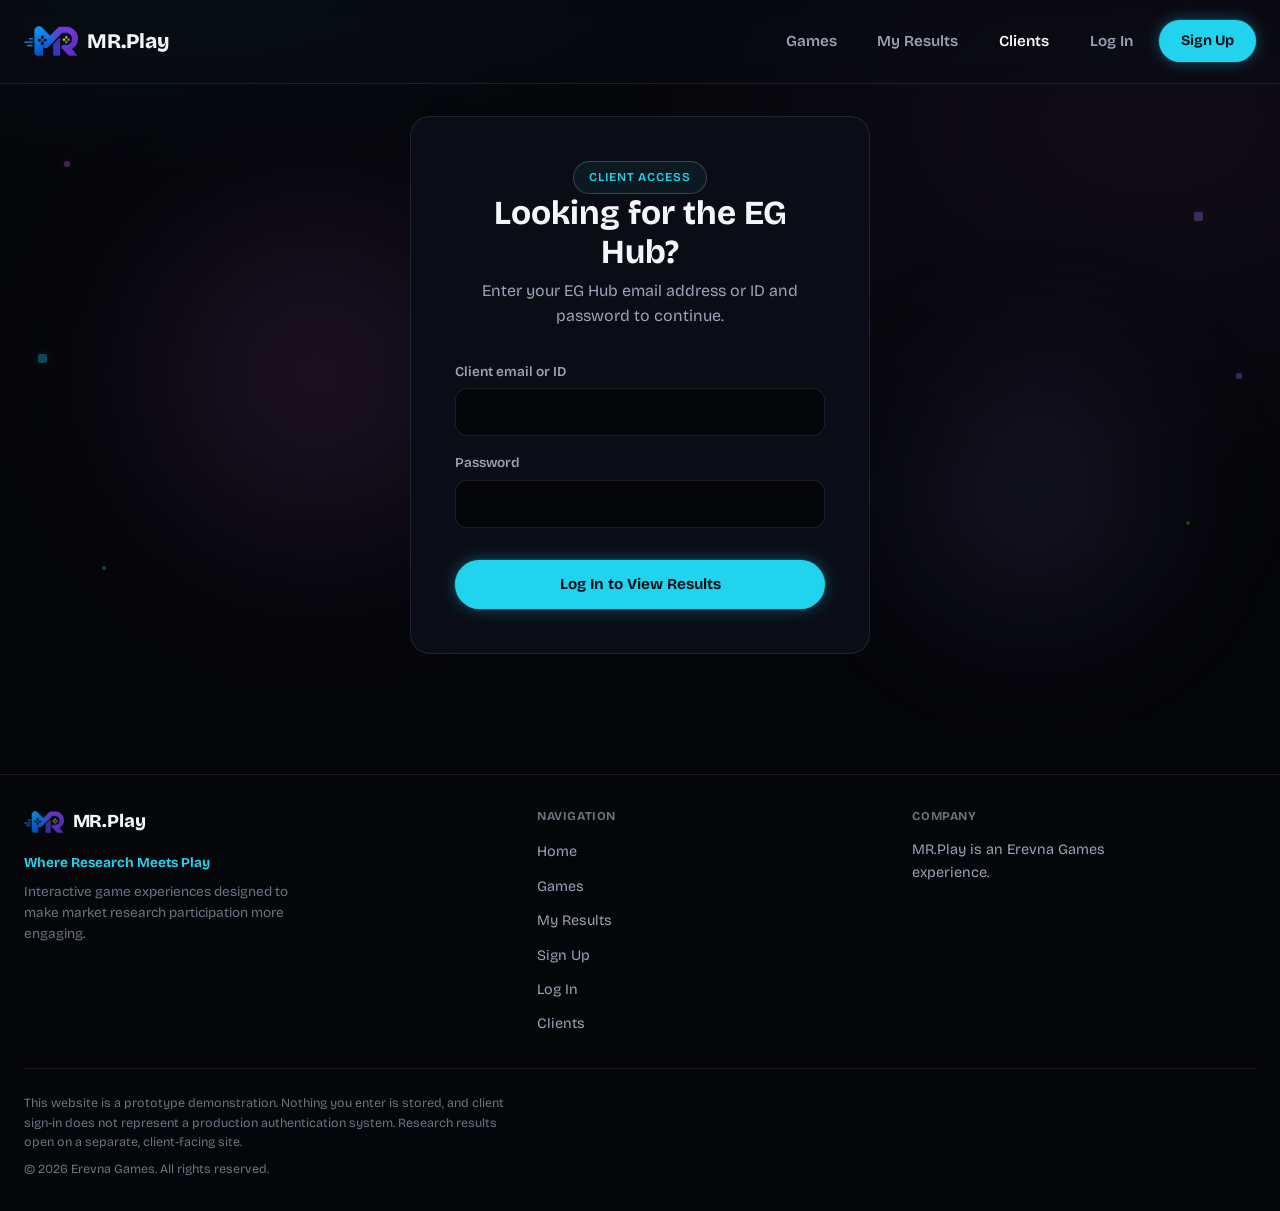
==== client-login.html @ 0d010292 "Add Games portfolio, My Results dashboard, client access, and full homepage rebuild - Populate the G" ====
<!DOCTYPE html>
<html lang="en">
<head>
<meta charset="UTF-8" />
<meta name="viewport" content="width=device-width, initial-scale=1.0" />
<title>Client Access — MR.Play</title>
<meta name="description" content="Client sign-in for MR.Play research results, hosted separately on SureTel/EGHub." />

<link rel="preconnect" href="https://fonts.googleapis.com" />
<link rel="preconnect" href="https://fonts.gstatic.com" crossorigin />
<link href="https://fonts.googleapis.com/css2?family=Bricolage+Grotesque:wght@400;600;700&display=swap" rel="stylesheet" />

<link rel="icon" href="assets/favicon.png" type="image/png" />

<link rel="stylesheet" href="css/style.css" />
</head>
<body>

<noscript>
  <p class="noscript-banner">This MR.Play demo needs JavaScript enabled to work — please enable it and reload.</p>
</noscript>

<header class="site-header">
  <div class="container">
    <nav class="site-nav" aria-label="Primary">
      <a href="index.html" class="brand" aria-label="MR.Play home">
        <img src="assets/icon.png" alt="" />
        <span class="brand-text">MR.Play</span>
      </a>
      <div class="nav-actions">
        <a href="games.html" class="nav-link">Games</a>
        <a href="results.html" class="nav-link">My Results</a>
        <a href="client-login.html" class="nav-link is-active" aria-current="page">Clients</a>
        <span class="nav-auth-links">
          <a href="login.html" class="nav-link">Log In</a>
          <a href="signup.html" class="btn btn-primary">Sign Up</a>
        </span>
        <button type="button" class="nav-user-pill" id="nav-user-pill" hidden title="Click to log out (demo)">
          <span class="nav-user-avatar" id="nav-user-avatar"></span>
          <span class="nav-user-name" id="nav-user-name"></span>
        </button>
      </div>
    </nav>
  </div>
</header>

<main class="auth-main">
  <div class="bg-decor" aria-hidden="true">
    <div class="bg-smoke bg-smoke--lg bg-smoke--magenta bg-smoke--drift-b bg-smoke--auth-1"></div>
    <div class="bg-smoke bg-smoke--md bg-smoke--violet bg-smoke--drift-a bg-smoke--auth-2"></div>
    <span class="bg-pixel bg-pixel--s bg-pixel--magenta bg-pixel--auth-1"></span>
    <span class="bg-pixel bg-pixel--xs bg-pixel--cyan bg-pixel--auth-2"></span>
    <span class="bg-pixel bg-pixel--m bg-pixel--violet bg-pixel--auth-3"></span>
    <span class="bg-pixel bg-pixel--xs bg-pixel--green bg-pixel--auth-4"></span>
    <span class="bg-pixel bg-pixel--m bg-pixel--cyan bg-pixel--auth-5"></span>
    <span class="bg-pixel bg-pixel--s bg-pixel--violet bg-pixel--auth-6"></span>
  </div>
  <div class="container">
    <div class="auth-card auth-card-narrow">

      <div class="auth-card-header">
        <span class="eyebrow">Client Access</span>
        <h1>Looking for the EG Hub?</h1>
        <p>Enter your EG Hub email address or ID and password to continue.</p>
      </div>

      <form id="client-login-form" novalidate>
        <div class="form-field">
          <label for="client-login-identifier">Client email or ID</label>
          <input type="text" id="client-login-identifier" name="clientId" data-label="Client email or ID" autocomplete="username" required />
        </div>
        <div class="form-field">
          <label for="client-login-password">Password</label>
          <input type="password" id="client-login-password" name="password" data-label="Password" autocomplete="current-password" required />
        </div>

        <div class="form-submit">
          <button type="submit" class="btn btn-primary btn-block">Log In to View Results</button>
        </div>
      </form>

      <div class="success-state">
        <div class="success-check">
          <svg viewBox="0 0 24 24" fill="none" xmlns="http://www.w3.org/2000/svg" aria-hidden="true">
            <path d="M5 13l4 4L19 7" stroke="currentColor" stroke-width="2.5" stroke-linecap="round" stroke-linejoin="round" />
          </svg>
        </div>
        <p class="success-message"></p>
        <p class="auth-switch">Didn't open? <a href="#" data-fallback-link target="_blank" rel="noopener">Continue to results</a></p>
      </div>

    </div>
  </div>
</main>

<footer class="site-footer">
  <div class="container">
    <div class="footer-columns">
      <div class="footer-brand">
        <a href="index.html" class="brand" aria-label="MR.Play home">
          <img src="assets/icon.png" alt="" />
          <span class="brand-text">MR.Play</span>
        </a>
        <p class="footer-tagline">Where Research Meets Play</p>
        <p class="footer-desc">Interactive game experiences designed to make market research participation more engaging.</p>
      </div>
      <div>
        <p class="footer-col-title">Navigation</p>
        <ul class="footer-links">
          <li><a href="index.html">Home</a></li>
          <li><a href="games.html">Games</a></li>
          <li><a href="results.html">My Results</a></li>
          <li><a href="signup.html">Sign Up</a></li>
          <li><a href="login.html">Log In</a></li>
          <li><a href="client-login.html">Clients</a></li>
        </ul>
      </div>
      <div>
        <p class="footer-col-title">Company</p>
        <p class="footer-company-line">MR.Play is an Erevna Games experience.</p>
      </div>
    </div>
    <div class="footer-bottom">
      <p class="footer-notice">This website is a prototype demonstration. Nothing you enter is stored, and client sign-in does not represent a production authentication system. Research results open on a separate, client-facing site.</p>
      <p class="footer-copyright">&copy; 2026 Erevna Games. All rights reserved.</p>
    </div>
  </div>
</footer>

<script src="js/config.js"></script>
<script src="js/session.js"></script>
<script src="js/nav-auth.js"></script>
<script src="js/client-login.js"></script>
<script src="js/effects.js"></script>
</body>
</html>
---- css/style.css ----
/* ==========================================================================
   MR.Play prototype — shared stylesheet
   Used by index.html, signup.html, login.html.
   Visual language follows the live erevna-alpha.vercel.app site:
   near-black background, cyan/violet/magenta gradient accents on headline
   text, bordered near-black cards, pill-shaped buttons and nav.
   ========================================================================== */

/* ---- Reset ------------------------------------------------------------- */

*,
*::before,
*::after {
  box-sizing: border-box;
}

html,
body {
  margin: 0;
  padding: 0;
}

body {
  min-height: 100vh;
  overflow-x: hidden;
}

img {
  max-width: 100%;
  display: block;
}

button,
input,
select {
  font: inherit;
  color: inherit;
}

a {
  color: inherit;
  text-decoration: none;
}

ul {
  margin: 0;
  padding: 0;
  list-style: none;
}

/* ---- Design tokens ------------------------------------------------------ */

:root {
  --bg: #05060a;
  --bg-raised: #0a0d16;
  --border-subtle: rgba(255, 255, 255, 0.09);
  --border-strong: rgba(255, 255, 255, 0.18);

  --text-primary: #f4f6fb;
  --text-secondary: #9aa3b5;
  --text-muted: #6b7280;

  --cyan: #22d3ee;
  --violet: #a78bfa;
  --magenta: #e879f9;
  --gradient-brand: linear-gradient(90deg, var(--cyan), var(--violet), var(--magenta));

  --danger: #fb7185;

  --radius-pill: 999px;
  --radius-card: 20px;
  --radius-input: 12px;

  --brand-green: #90f406;

  --font-brand: 'Bricolage Grotesque', 'Segoe UI', system-ui, -apple-system, sans-serif;

  --container-width: 1280px;
  --space-1: 0.5rem;
  --space-2: 1rem;
  --space-3: 1.5rem;
  --space-4: 2rem;
  --space-5: 3rem;
  --space-6: 4.5rem;
}

/* ---- Base --------------------------------------------------------------- */

body {
  background: var(--bg);
  background-image:
    radial-gradient(ellipse 900px 500px at 15% -10%, rgba(34, 211, 238, 0.07), transparent 60%),
    radial-gradient(ellipse 900px 600px at 90% 10%, rgba(232, 121, 249, 0.05), transparent 60%);
  background-repeat: no-repeat;
  color: var(--text-primary);
  font-family: var(--font-brand);
  font-weight: 400;
  line-height: 1.55;
  -webkit-font-smoothing: antialiased;
}

h1,
h2,
h3,
h4 {
  font-weight: 700;
  line-height: 1.15;
  margin: 0;
}

p {
  margin: 0;
  color: var(--text-secondary);
}

.container {
  width: 100%;
  max-width: var(--container-width);
  margin: 0 auto;
  padding: 0 1.5rem;
}

.gradient-text {
  background-image: var(--gradient-brand);
  background-clip: text;
  -webkit-background-clip: text;
  -webkit-text-fill-color: transparent;
  color: var(--magenta); /* fallback if background-clip unsupported */
}

.eyebrow {
  display: inline-flex;
  align-items: center;
  gap: 0.4em;
  font-size: 0.75rem;
  font-weight: 600;
  letter-spacing: 0.08em;
  text-transform: uppercase;
  color: var(--cyan);
  border: 1px solid var(--border-strong);
  border-radius: var(--radius-pill);
  padding: 0.4rem 0.9rem;
  background: rgba(34, 211, 238, 0.06);
}

/* Secondary-label variant — softer/neutral instead of cyan, for labels
   that should support a heading rather than compete with it. Cyan stays
   reserved for primary emphasis (hero eyebrow, Sign Up button, status
   pills). */
.eyebrow--muted {
  color: var(--text-secondary);
  border-color: var(--border-subtle);
  background: rgba(255, 255, 255, 0.03);
}

/* ---- Site navigation ------------------------------------------------------ */

.site-header {
  position: sticky;
  top: 0;
  z-index: 100;
  padding: 1.25rem 0;
  background: rgba(10, 13, 22, 0.45);
  backdrop-filter: blur(10px);
  -webkit-backdrop-filter: blur(10px);
  border-bottom: 1px solid var(--border-subtle);
}

.site-nav {
  display: flex;
  align-items: center;
  justify-content: space-between;
  gap: 1rem;
}

.brand {
  display: inline-flex;
  align-items: center;
  gap: 0.55rem;
}

.brand img {
  height: 30px;
  width: auto;
}

/* Header only: the wordmark reads a touch small next to the new logo
   mark, and its glyph ink (cap-height, no descenders) sits higher within
   its line-box than the icon's ink fills its own box, so box-centering
   alone isn't quite enough for optical alignment. */
.site-header .brand-text {
  font-size: 1.3rem;
  position: relative;
  top: 1px;
}

.brand-text {
  font-weight: 800;
  font-size: 1.15rem;
  letter-spacing: -0.01em;
  color: var(--text-primary);
}

.nav-actions {
  display: flex;
  align-items: center;
  gap: 0.75rem;
}

.nav-link {
  font-weight: 600;
  font-size: 0.95rem;
  color: var(--text-secondary);
  padding: 0.6rem 0.9rem;
  border-radius: var(--radius-pill);
  transition: color 0.15s ease;
}

.nav-link:hover,
.nav-link:focus-visible {
  color: var(--text-primary);
}

.nav-actions .btn {
  padding: 0.55rem 1.3rem;
  font-size: 0.9rem;
}

/* ---- Header logged-in state ------------------------------------------------ */

.nav-auth-links {
  display: inline-flex;
  align-items: center;
  gap: 0.75rem;
}

.nav-auth-links[hidden] {
  display: none;
}

.nav-user-pill {
  display: inline-flex;
  align-items: center;
  gap: 0.6rem;
  background: var(--bg-raised);
  border: 1px solid var(--border-subtle);
  border-radius: var(--radius-pill);
  padding: 0.35rem 1rem 0.35rem 0.35rem;
  font-family: inherit;
  font-size: 0.9rem;
  font-weight: 600;
  color: var(--text-primary);
  cursor: pointer;
  transition: border-color 0.15s ease;
}

.nav-user-pill[hidden] {
  display: none;
}

.nav-user-pill:hover,
.nav-user-pill:focus-visible {
  border-color: var(--border-strong);
}

.nav-user-avatar {
  flex: none;
  width: 28px;
  height: 28px;
  border-radius: 50%;
  display: flex;
  align-items: center;
  justify-content: center;
  font-size: 0.72rem;
  font-weight: 800;
  color: #04121a;
}

.nav-user-avatar--cyan { background: var(--cyan); }
.nav-user-avatar--violet { background: var(--violet); }
.nav-user-avatar--magenta { background: var(--magenta); }
.nav-user-avatar--green { background: var(--brand-green); }

.nav-user-name {
  max-width: 140px;
  overflow: hidden;
  text-overflow: ellipsis;
  white-space: nowrap;
}

.nav-link.is-active {
  color: var(--text-primary);
}

/* ---- Buttons -------------------------------------------------------------- */

.btn {
  display: inline-flex;
  align-items: center;
  justify-content: center;
  gap: 0.5rem;
  font-family: var(--font-brand);
  font-weight: 700;
  font-size: 0.95rem;
  padding: 0.75rem 1.6rem;
  border-radius: var(--radius-pill);
  border: 1px solid transparent;
  cursor: pointer;
  white-space: nowrap;
  transition: transform 0.15s ease, box-shadow 0.15s ease, background 0.15s ease, border-color 0.15s ease;
}

.btn:active {
  transform: translateY(1px);
}

.btn-block {
  width: 100%;
}

.btn-small {
  padding: 0.45rem 1rem;
  font-size: 0.82rem;
}

.btn-primary {
  background: var(--cyan);
  color: #04121a;
  box-shadow: 0 0 16px rgba(34, 211, 238, 0.35), 0 0 2px rgba(34, 211, 238, 0.5);
}

.btn-primary:hover,
.btn-primary:focus-visible {
  box-shadow: 0 0 26px rgba(34, 211, 238, 0.55), 0 0 4px rgba(34, 211, 238, 0.6);
}

.btn-secondary {
  background: transparent;
  color: var(--text-primary);
  border-color: var(--border-strong);
}

.btn-secondary:hover,
.btn-secondary:focus-visible {
  border-color: var(--cyan);
  color: var(--cyan);
}

/* Visibly non-functional: muted, "not-allowed" cursor, no hover lift —
   these are cosmetic-only per spec, so they must not read as real buttons. */
.btn-social {
  background: var(--bg-raised);
  color: var(--text-secondary);
  border-color: var(--border-subtle);
  font-weight: 600;
  opacity: 0.55;
  cursor: not-allowed;
}

.btn-social:hover,
.btn-social:focus-visible {
  border-color: var(--border-subtle);
  opacity: 0.7;
}

.btn-social:active {
  transform: none;
}

.btn[disabled] {
  cursor: not-allowed;
  opacity: 0.5;
  box-shadow: none;
}

.btn[disabled]:hover,
.btn[disabled]:focus-visible {
  box-shadow: none;
  transform: none;
}

/* ---- Hero ------------------------------------------------------------------ */

.hero {
  position: relative;
  padding: var(--space-6) 0 var(--space-5);
  text-align: center;
  overflow: hidden;
}

/* Games page only: closes some of the large gap between the hero and the
   game grid immediately below it. */
body.page-games .hero {
  padding-bottom: var(--space-4);
}

/* Games page only: floating real game-thumbnail tiles near the hero's
   edges, giving it actual game-related visual interest instead of only
   faint abstract pixels/symbols. Same convention as .bg-decor (aria-hidden,
   non-interactive, z-index:-1, clipped by .hero's own overflow:hidden).
   Only shown on genuinely wide viewports — below ~1500px there's no real
   side margin outside the 1280px container for a tile to occupy without
   risking the (still fairly wide) hero copy. */
.hero-tiles {
  display: none;
}

@media (min-width: 1500px) {
  .hero-tiles {
    display: block;
    position: absolute;
    inset: 0;
    z-index: -1;
    pointer-events: none;
  }

  .hero-tile {
    position: absolute;
    width: 150px;
    aspect-ratio: 16 / 10;
    object-fit: cover;
    border-radius: 14px;
    border: 1px solid var(--border-strong);
    box-shadow: 0 20px 40px rgba(0, 0, 0, 0.5);
    opacity: 0.85;
  }

  .hero-tile-1 {
    top: 16%;
    left: 6%;
    transform: rotate(-8deg);
  }

  .hero-tile-2 {
    top: 62%;
    left: 10%;
    width: 120px;
    transform: rotate(6deg);
  }

  .hero-tile-3 {
    top: 20%;
    right: 6%;
    transform: rotate(9deg);
  }
}

.hero .eyebrow {
  margin-bottom: var(--space-3);
}

.hero h1 {
  font-size: clamp(2.1rem, 4.5vw, 4rem);
  letter-spacing: -0.01em;
  max-width: 18ch;
  margin: 0 auto;
}

.hero p.lede {
  margin: var(--space-3) auto 0;
  max-width: 58ch;
  font-size: 1.1rem;
  color: var(--text-secondary);
}

.hero p.hero-subline {
  margin-top: var(--space-2);
  font-size: 1rem;
  font-weight: 700;
  color: var(--cyan);
}

/* Games-page-only: sits after the merged intro paragraph, standing in as
   the divider between that copy and the game grid below, so it needs more
   presence than the standard hero-subline treatment used elsewhere. */
.hero p.hero-subline.hero-subline--divider {
  margin-top: var(--space-5);
  font-size: 1.35rem;
}

.hero-actions {
  margin-top: var(--space-4);
  display: flex;
  align-items: center;
  justify-content: center;
  gap: 1rem;
  flex-wrap: wrap;
}

/* ---- Feature / info cards --------------------------------------------------- */

.card-grid {
  display: grid;
  grid-template-columns: repeat(3, 1fr);
  gap: 1.25rem;
  margin-top: var(--space-5);
}

.card {
  background: var(--bg-raised);
  border: 1px solid var(--border-subtle);
  border-radius: var(--radius-card);
  padding: 1.75rem;
}

.card .eyebrow {
  margin-bottom: 0.9rem;
}

.card h3 {
  font-size: 1.2rem;
  margin-bottom: 0.6rem;
}

.card p {
  font-size: 0.95rem;
}

/* Games page only: step-number/icon treatment for "How It Works" cards.
   .card has no position set elsewhere on the site, so it's scoped here
   rather than added to the base rule — index.html's identical .card stays
   untouched. */
body.page-games .card {
  position: relative;
}

.card-step-row {
  display: flex;
  align-items: center;
  justify-content: space-between;
  margin-bottom: 0.75rem;
}

.card-step-number {
  font-size: 2.5rem;
  font-weight: 800;
  line-height: 1;
  color: var(--text-primary);
  opacity: 0.15;
}

.card-icon {
  display: flex;
  align-items: center;
  justify-content: center;
  width: 34px;
  height: 34px;
  border-radius: 50%;
  background: rgba(34, 211, 238, 0.1);
  border: 1px solid rgba(34, 211, 238, 0.3);
  color: var(--cyan);
  flex: none;
}

.card-icon svg {
  width: 18px;
  height: 18px;
}

/* ---- No-JS notice -------------------------------------------------------------- */

.noscript-banner {
  background: var(--bg);
  color: var(--text-primary);
  text-align: center;
  padding: 1rem;
  margin: 0;
}

/* ---- CTA card (landing page, bottom) ------------------------------------------- */

.cta-card {
  text-align: center;
  padding: clamp(1.75rem, 4vw, 3rem);
}

.cta-card h2 {
  font-size: clamp(1.4rem, 3.2vw, 2.4rem);
}

.cta-card p {
  margin-top: 0.75rem;
  max-width: 40ch;
  margin-left: auto;
  margin-right: auto;
}

.cta-card-actions {
  margin-top: 1.75rem;
}

/* ---- Sections ---------------------------------------------------------------- */

.section {
  position: relative;
  padding: var(--space-5) 0;
  overflow: hidden;
}

.section-heading {
  text-align: center;
  max-width: 56ch;
  margin: 0 auto var(--space-2);
}

.section-heading h2 {
  font-size: clamp(1.6rem, 3.2vw, 2.4rem);
  margin-bottom: 0.5rem;
}

.section-heading p {
  margin-top: 0.75rem;
}

/* ---- Prose layout (label-left / content-right on desktop) --------------------------- */
/* Wraps a .section-heading + .prose-section pair. Stacked and centered on
   mobile (identical to before); on wide screens the heading becomes a
   sticky left-hand label and the text sits in a wide right-hand column —
   an asymmetric, desktop-native composition instead of the same centered
   single column at every width. */

.prose-layout {
  display: block;
}

@media (min-width: 900px) {
  .prose-layout {
    display: grid;
    grid-template-columns: 300px 1fr;
    gap: var(--space-5);
    align-items: start;
  }

  .prose-layout .section-heading {
    text-align: left;
    max-width: none;
    margin: 0;
    position: sticky;
    top: 110px;
  }

  .prose-layout .prose-section {
    text-align: left;
    max-width: none;
    margin: 0;
  }

  /* Mirrors which side the label sits on — used to alternate the four
     prose "chapters" down the page instead of every one looking
     identical. DOM order is untouched (heading still first for a11y/tab
     order); only the visual column position swaps. Pinning grid-column
     explicitly, rather than swapping `order` on the two children while
     leaving grid-template-columns as-is, matters here: grid auto-placement
     follows order-modified document order, so an order-only swap would
     squeeze the wide prose block into the 300px track instead of moving
     it — this pins each child to its intended track regardless of order. */
  .prose-layout--reverse {
    grid-template-columns: 1fr 300px;
  }

  .prose-layout--reverse .section-heading {
    grid-column: 2;
  }

  .prose-layout--reverse .prose-section {
    grid-column: 1;
  }

  /* Tighter label-to-card gap — used where the label column now holds a
     short supporting statement rather than just a bare eyebrow pill, so
     the two columns should read as directly connected rather than
     separated by the standard 3rem chapter gap. Compounded with
     .prose-layout itself so it reliably beats the base gap rule instead
     of tying with it in specificity. */
  .prose-layout.prose-layout--tight {
    gap: 1.5rem;
  }

  /* Hero copy was capped at mobile-friendly widths (18ch/58ch) even on
     wide screens, so it read as a narrow centered column inside the full
     1280px container. Widen it here only — mobile keeps its original
     narrower caps. */
  .hero h1 {
    max-width: 26ch;
  }

  .hero p.lede {
    max-width: 78ch;
  }

  /* Same fix for the shared centered heading+intro block used by every
     non-prose-layout section (Choices-Reveal, Game Library Preview,
     Explore Our Games, How It Works, etc.) — 56ch read narrow once the
     container itself grew to 1280px. .prose-layout .section-heading
     already overrides this to max-width:none, so the four zigzag
     "chapter" sections are unaffected. */
  .section-heading {
    max-width: 74ch;
  }

  /* More breathing room once there's actual width to spend it in —
     the mobile spacing scale stays untouched below this width. */
  .section {
    padding: 5.5rem 0;
  }

  /* Games page only: the shared 5.5rem desktop section padding read as
     too much empty space stacked between the hero, research section, and
     How It Works. Scoped via body.page-games so index.html/signup.html/
     login.html keep the padding above untouched. */
  body.page-games .section {
    padding: 3.75rem 0;
  }

  .value-grid,
  .insight-flow {
    gap: 1.75rem;
  }

  .card-grid {
    gap: 1.75rem;
  }

  .game-grid {
    gap: 2rem;
  }
}

/* ---- Prose sections (centered multi-paragraph copy blocks) ------------------------- */

.prose-section {
  /* px, not ch: box-sizing:border-box means padding eats into a ch-based
     max-width, so the net text column barely widens even though the box
     grows. A fixed px width keeps the actual reading measure predictable
     (~72-78ch net of padding at this font-size) instead. */
  max-width: 800px;
  margin: 0 auto;
  padding: clamp(1.75rem, 4vw, 3rem);
  background: var(--bg-raised);
  border: 1px solid var(--border-subtle);
  border-radius: var(--radius-card);
  text-align: center;
}

.prose-section p {
  margin-top: 1rem;
}

.prose-section p:first-of-type {
  margin-top: var(--space-2);
}

.prose-section .prose-emphasis {
  font-style: italic;
  font-size: 1.15em;
  font-weight: 600;
  color: var(--text-primary);
  margin-top: 1.5rem;
}

/* Pull-quote treatment — applied by hand to exactly two paragraphs
   sitewide (Your Play Has a Purpose's opener, Trust's closing emphasis
   line via .prose-emphasis above), not every prose section uniformly.
   Only short, standalone, declarative sentences read as an intentional
   quote at this size — forcing it onto longer/hedging openers elsewhere
   would just look like an oversized paragraph. */
.prose-section .prose-standout {
  font-size: 1.3em;
  font-weight: 700;
  color: var(--text-primary);
  line-height: 1.35;
}

.prose-section--spaced {
  margin-top: var(--space-4);
}

.library-preview-action {
  text-align: center;
}

/* ---- Value grid (4-up short statements) --------------------------------------------- */

.value-grid {
  display: grid;
  grid-template-columns: repeat(4, 1fr);
  gap: 1.25rem;
  margin-top: var(--space-5);
}

.value-item {
  background: var(--bg-raised);
  border: 1px solid var(--border-subtle);
  border-radius: var(--radius-card);
  padding: 1.5rem;
}

.value-item h3 {
  font-size: 1.05rem;
  margin-bottom: 0.5rem;
}

.value-item p {
  font-size: 0.92rem;
}

/* Stat-strip variant — used once, directly under the hero, so the page's
   very first grid reads as a "trust bar" rather than another set of boxed
   cards. Scoped to .value-grid--bar specifically so the other section
   reusing .value-grid/.value-item (What Your Choices Can Help Reveal)
   keeps its own boxed/badged treatment untouched. */
.value-grid--bar {
  margin-top: var(--space-4);
}

.value-grid--bar .value-item {
  background: none;
  border: none;
  border-radius: 0;
  padding: 0 0 0 1.5rem;
}

.value-grid--bar .value-item:first-child {
  padding-left: 0;
}

@media (min-width: 640px) {
  .value-grid--bar .value-item {
    border-left: 1px solid var(--border-subtle);
  }

  .value-grid--bar .value-item:first-child {
    border-left: none;
  }
}

/* Numbered-badge variant — used once, on "What Your Choices Can Help
   Reveal." Reuses the .insight-step-number circular-badge pattern but in
   violet rather than cyan, so this doesn't end up looking identical to
   Play-to-Insight's badges one section later. */
.value-item-number {
  display: inline-flex;
  align-items: center;
  justify-content: center;
  width: 32px;
  height: 32px;
  border-radius: 50%;
  background: rgba(167, 139, 250, 0.14);
  border: 1px solid rgba(167, 139, 250, 0.35);
  color: var(--violet);
  font-weight: 700;
  font-size: 0.85rem;
  margin-bottom: 1rem;
}

/* ---- Featured game (image + copy, side by side) -------------------------------------- */

.featured-game {
  display: grid;
  grid-template-columns: 1fr 1fr;
  gap: var(--space-5);
  align-items: stretch;
  background: var(--bg-raised);
  border: 1px solid var(--border-subtle);
  border-radius: var(--radius-card);
  overflow: hidden;
}

.featured-game-media {
  display: flex;
  align-items: center;
}

.featured-game-media img {
  width: 100%;
  aspect-ratio: 16 / 9;
  object-fit: cover;
  display: block;
}

.featured-game-body {
  padding: var(--space-4) var(--space-4) var(--space-4) 0;
}

.featured-game-body h2 {
  font-size: clamp(1.5rem, 3.2vw, 2.6rem);
  margin: var(--space-2) 0 var(--space-3);
}

.featured-game-body p {
  color: var(--text-secondary);
  margin-bottom: var(--space-3);
}

.featured-game-actions {
  display: flex;
  gap: 1rem;
  flex-wrap: wrap;
}

/* ---- Play-to-insight flow (numbered 4-step) ------------------------------------------- */

.insight-flow {
  display: grid;
  grid-template-columns: repeat(4, 1fr);
  gap: 1.25rem;
  margin-top: var(--space-5);
}

.insight-step {
  background: var(--bg-raised);
  border: 1px solid var(--border-subtle);
  border-radius: var(--radius-card);
  padding: 1.5rem;
}

.insight-step-number {
  display: inline-flex;
  align-items: center;
  justify-content: center;
  width: 32px;
  height: 32px;
  border-radius: 50%;
  background: rgba(34, 211, 238, 0.12);
  border: 1px solid rgba(34, 211, 238, 0.35);
  color: var(--cyan);
  font-weight: 700;
  font-size: 0.85rem;
  margin-bottom: 1rem;
}

.insight-step h3 {
  font-size: 1rem;
  margin-bottom: 0.5rem;
}

.insight-step p {
  font-size: 0.88rem;
}

/* Chevron connectors — used in How It Works (.card-grid--flow) and
   Play-to-Insight (.insight-flow--flow) so those grids read as an ordered
   process rather than N unrelated cards. Gated to the same min-width:900px
   breakpoint as .prose-layout's desktop treatment: below it, chevrons stay
   hidden and the grid falls back entirely to the existing 3/4 → 2 → 1
   column collapse untouched, so there's no in-between state where a
   horizontal arrow would end up stranded between vertically stacked
   cards. */
.grid-chevron {
  display: none;
  align-items: center;
  justify-content: center;
  color: var(--border-subtle);
  font-size: 1.5rem;
  line-height: 1;
}

@media (min-width: 900px) {
  .card-grid--flow {
    grid-template-columns: 1fr 32px 1fr 32px 1fr;
  }

  .insight-flow--flow {
    grid-template-columns: 1fr 32px 1fr 32px 1fr 32px 1fr;
  }

  .card-grid--flow .grid-chevron,
  .insight-flow--flow .grid-chevron {
    display: flex;
  }
}

/* ---- Game library preview status pills ------------------------------------------------ */

.library-status-row {
  display: flex;
  justify-content: center;
  gap: 0.75rem;
  flex-wrap: wrap;
  margin: var(--space-3) 0 var(--space-4);
}

/* ---- Footer -------------------------------------------------------------------- */

.site-footer {
  border-top: 1px solid var(--border-subtle);
  padding: var(--space-4) 0;
  margin-top: var(--space-5);
}

.footer-columns {
  display: grid;
  grid-template-columns: 1.4fr 1fr 1fr;
  gap: var(--space-4);
  padding-bottom: var(--space-4);
  border-bottom: 1px solid var(--border-subtle);
}

.footer-brand .brand img {
  height: 22px;
  opacity: 0.9;
}

.footer-tagline {
  margin-top: 0.75rem;
  font-weight: 700;
  font-size: 0.85rem;
  color: var(--cyan);
}

.footer-desc {
  margin-top: 0.5rem;
  max-width: 32ch;
  font-size: 0.85rem;
  color: var(--text-muted);
}

.footer-col-title {
  font-size: 0.75rem;
  font-weight: 700;
  text-transform: uppercase;
  letter-spacing: 0.05em;
  color: var(--text-muted);
  margin-bottom: 0.85rem;
}

.footer-links {
  display: flex;
  flex-direction: column;
  gap: 0.6rem;
}

.footer-links a {
  font-size: 0.9rem;
  color: var(--text-secondary);
}

.footer-links a:hover,
.footer-links a:focus-visible {
  color: var(--text-primary);
}

.footer-company-line {
  font-size: 0.9rem;
  color: var(--text-secondary);
  max-width: 28ch;
}

.footer-bottom {
  padding-top: var(--space-3);
  display: flex;
  flex-direction: column;
  gap: 0.5rem;
}

.footer-notice,
.footer-copyright {
  font-size: 0.78rem;
  color: var(--text-muted);
}

.footer-notice {
  max-width: 60ch;
}

/* ---- Auth pages (signup / login) ------------------------------------------------ */

.auth-main {
  position: relative;
  padding: var(--space-4) 0 var(--space-6);
  display: flex;
  justify-content: center;
  overflow: hidden;
}

.auth-card {
  position: relative;
  width: 100%;
  max-width: 620px;
  margin: 0 auto;
  background: var(--bg-raised);
  border: 1px solid var(--border-subtle);
  border-radius: var(--radius-card);
  padding: clamp(1.5rem, 4vw, 2.75rem);
}

.auth-card-narrow {
  max-width: 460px;
}

.auth-card-header {
  text-align: center;
  margin-bottom: var(--space-4);
}

.auth-card-header h1 {
  font-size: clamp(1.6rem, 4vw, 2.1rem);
}

.auth-card-header p {
  margin-top: 0.5rem;
}

.form-section-label {
  font-size: 0.78rem;
  font-weight: 700;
  letter-spacing: 0.07em;
  text-transform: uppercase;
  color: var(--text-muted);
  margin: var(--space-4) 0 var(--space-2);
}

.form-section-label:first-child {
  margin-top: 0;
}

.form-grid {
  display: grid;
  grid-template-columns: 1fr 1fr;
  gap: 1rem 1rem;
}

.form-grid .span-2 {
  grid-column: 1 / -1;
}

.form-field {
  display: flex;
  flex-direction: column;
  gap: 0.4rem;
  margin-bottom: 1rem;
}

.form-grid .form-field {
  margin-bottom: 0;
}

.form-field label {
  font-size: 0.85rem;
  font-weight: 600;
  color: var(--text-secondary);
}

.form-field input,
.form-field select {
  background: var(--bg);
  border: 1px solid var(--border-subtle);
  border-radius: var(--radius-input);
  padding: 0.7rem 0.9rem;
  font-size: 0.95rem;
  color: var(--text-primary);
  width: 100%;
  appearance: none;
  -webkit-appearance: none;
}

.form-field select {
  background-image: linear-gradient(45deg, transparent 50%, var(--text-secondary) 50%),
    linear-gradient(135deg, var(--text-secondary) 50%, transparent 50%);
  background-position: calc(100% - 20px) calc(50% - 3px), calc(100% - 15px) calc(50% - 3px);
  background-size: 5px 5px, 5px 5px;
  background-repeat: no-repeat;
  padding-right: 2.25rem;
}

.form-field input::placeholder {
  color: var(--text-muted);
}

.form-field input:focus,
.form-field select:focus {
  outline: none;
  border-color: var(--cyan);
  box-shadow: 0 0 0 3px rgba(34, 211, 238, 0.15);
}

.form-field.has-error input,
.form-field.has-error select {
  border-color: var(--danger);
  box-shadow: 0 0 0 3px rgba(251, 113, 133, 0.12);
}

.field-error {
  font-size: 0.8rem;
  color: var(--danger);
  margin: 0;
}

.divider-row {
  display: flex;
  align-items: center;
  gap: 0.85rem;
  margin: var(--space-3) 0;
  color: var(--text-muted);
  font-size: 0.8rem;
  text-transform: uppercase;
  letter-spacing: 0.05em;
}

.divider-row::before,
.divider-row::after {
  content: '';
  flex: 1;
  height: 1px;
  background: var(--border-subtle);
}

.social-row {
  display: grid;
  grid-template-columns: 1fr 1fr;
  gap: 0.75rem;
  /* padding, not margin: the cosmetic note below each button is
     position:absolute, so it needs real reserved space that won't
     collapse with the next section label's margin-top. */
  padding-bottom: 2.25rem;
}

.social-button-wrap {
  position: relative;
}

.social-note {
  position: absolute;
  left: 0;
  right: 0;
  top: calc(100% + 0.4rem);
  font-size: 0.75rem;
  color: var(--text-muted);
  text-align: center;
  opacity: 0;
  transform: translateY(-4px);
  transition: opacity 0.2s ease, transform 0.2s ease;
  pointer-events: none;
}

.social-note.is-visible {
  opacity: 1;
  transform: translateY(0);
}

.form-submit {
  margin-top: var(--space-4);
}

.auth-switch {
  text-align: center;
  margin-top: var(--space-3);
  font-size: 0.9rem;
  color: var(--text-secondary);
}

.auth-switch a {
  color: var(--cyan);
  font-weight: 600;
}

.auth-switch a:hover {
  text-decoration: underline;
}

/* ---- Simulated success state ------------------------------------------------------ */

form.is-hidden {
  display: none;
}

.success-state {
  display: none;
  flex-direction: column;
  align-items: center;
  text-align: center;
  padding: var(--space-5) var(--space-2);
}

.success-state.is-visible {
  display: flex;
}

.success-check {
  width: 64px;
  height: 64px;
  border-radius: 50%;
  background: rgba(34, 211, 238, 0.12);
  border: 1px solid rgba(34, 211, 238, 0.4);
  display: flex;
  align-items: center;
  justify-content: center;
  margin-bottom: var(--space-3);
  animation: pop-in 0.35s ease;
}

.success-check svg {
  width: 30px;
  height: 30px;
  stroke: var(--cyan);
}

.success-message {
  font-size: 1.1rem;
  font-weight: 600;
  color: var(--text-primary);
  max-width: 32ch;
}

@keyframes pop-in {
  0% {
    transform: scale(0.6);
    opacity: 0;
  }
  100% {
    transform: scale(1);
    opacity: 1;
  }
}

/* ---- Background gamification decor ---------------------------------------------------
   Purely decorative, aria-hidden, pointer-events:none throughout. Kept behind all real
   content via a negative z-index within each section's own positioning context, so it
   can never intercept clicks/selection or push layout width.
   ========================================================================== */

.bg-decor {
  position: absolute;
  inset: 0;
  overflow: hidden;
  z-index: -1;
  pointer-events: none;
}

/* Pixel clusters — scattered, varied size/color/opacity, never a uniform grid. */

.bg-pixel {
  position: absolute;
  border-radius: 2px;
}

.bg-pixel--xs { width: 4px; height: 4px; }
.bg-pixel--s { width: 6px; height: 6px; }
.bg-pixel--m { width: 9px; height: 9px; }
.bg-pixel--l { width: 12px; height: 12px; border-radius: 3px; }

.bg-pixel--cyan { background: var(--cyan); opacity: 0.32; box-shadow: 0 0 8px rgba(34, 211, 238, 0.35); }
.bg-pixel--violet { background: var(--violet); opacity: 0.28; box-shadow: 0 0 8px rgba(167, 139, 250, 0.3); }
.bg-pixel--magenta { background: var(--magenta); opacity: 0.26; box-shadow: 0 0 8px rgba(232, 121, 249, 0.3); }
.bg-pixel--green { background: var(--brand-green); opacity: 0.22; box-shadow: 0 0 8px rgba(144, 244, 6, 0.25); }

/* Floating game/insight symbols — a few per section, slow drift, low opacity. */

.bg-symbol {
  position: absolute;
  width: 26px;
  height: 26px;
  opacity: 0.22;
  filter: drop-shadow(0 0 6px currentColor);
}

.bg-symbol svg {
  width: 100%;
  height: 100%;
  display: block;
}

.bg-symbol--sm { width: 18px; height: 18px; }
.bg-symbol--lg { width: 34px; height: 34px; }

.bg-symbol--cyan { color: var(--cyan); }
.bg-symbol--violet { color: var(--violet); }
.bg-symbol--magenta { color: var(--magenta); }
.bg-symbol--green { color: var(--brand-green); }

@keyframes bg-float-a {
  0%, 100% { transform: translate(0, 0) rotate(0deg); }
  50% { transform: translate(10px, -18px) rotate(6deg); }
}

@keyframes bg-float-b {
  0%, 100% { transform: translate(0, 0) rotate(0deg); }
  50% { transform: translate(-12px, -14px) rotate(-5deg); }
}

@keyframes bg-float-c {
  0%, 100% { transform: translate(0, 0) rotate(0deg); }
  50% { transform: translate(8px, 16px) rotate(4deg); }
}

.bg-symbol--float-a { animation: bg-float-a 19s ease-in-out infinite; }
.bg-symbol--float-b { animation: bg-float-b 23s ease-in-out infinite -6s; }
.bg-symbol--float-c { animation: bg-float-c 27s ease-in-out infinite -11s; }

/* Wispy color smoke — large, soft-edged, blurred washes that sit behind
   the pixel/symbol layer to fill in flat empty background space with
   atmosphere rather than more discrete shapes. Very low opacity by
   design (the blur + radial fade does most of the work, not opacity
   alone), and slow drift so it's felt more than seen. */

.bg-smoke {
  position: absolute;
  border-radius: 50%;
  filter: blur(70px);
  pointer-events: none;
}

.bg-smoke--cyan { background: radial-gradient(circle, rgba(34, 211, 238, 0.16), transparent 70%); }
.bg-smoke--violet { background: radial-gradient(circle, rgba(167, 139, 250, 0.16), transparent 70%); }
.bg-smoke--magenta { background: radial-gradient(circle, rgba(232, 121, 249, 0.14), transparent 70%); }
.bg-smoke--green { background: radial-gradient(circle, rgba(144, 244, 6, 0.12), transparent 70%); }

.bg-smoke--sm { width: 220px; height: 220px; }
.bg-smoke--md { width: 340px; height: 340px; }
.bg-smoke--lg { width: 480px; height: 480px; }

@keyframes bg-smoke-drift-a {
  0%, 100% { transform: translate(0, 0) scale(1); }
  50% { transform: translate(24px, -20px) scale(1.08); }
}

@keyframes bg-smoke-drift-b {
  0%, 100% { transform: translate(0, 0) scale(1); }
  50% { transform: translate(-20px, 22px) scale(1.05); }
}

.bg-smoke--drift-a { animation: bg-smoke-drift-a 34s ease-in-out infinite; }
.bg-smoke--drift-b { animation: bg-smoke-drift-b 40s ease-in-out infinite -8s; }

/* Hero section instances */

.bg-pixel--hero-1 { top: 20%; left: 7%; }
.bg-pixel--hero-2 { top: 15%; left: 9%; }
.bg-pixel--hero-3 { top: 68%; left: 12%; }
.bg-pixel--hero-4 { top: 22%; right: 10%; }
.bg-pixel--hero-5 { top: 30%; right: 6%; }
.bg-pixel--hero-6 { top: 72%; right: 15%; }
.bg-pixel--hero-7 { top: 45%; left: 4%; }
.bg-pixel--hero-8 { top: 8%; right: 22%; }
.bg-pixel--hero-9 { top: 82%; left: 20%; }
.bg-pixel--hero-10 { top: 40%; right: 4%; }

.bg-symbol--hero-1 { top: 24%; left: 5%; }
.bg-symbol--hero-2 { top: 62%; right: 8%; }
.bg-symbol--hero-3 { top: 12%; right: 18%; }
.bg-symbol--hero-4 { top: 78%; left: 16%; }
.bg-symbol--hero-5 { top: 38%; left: 2%; }

/* Games page: game library grid section instances */

.bg-pixel--library-1 { top: 10%; left: 4%; }
.bg-pixel--library-2 { top: 55%; left: 8%; }
.bg-pixel--library-3 { top: 20%; right: 5%; }
.bg-pixel--library-4 { top: 60%; right: 9%; }

/* How-it-works section instances */

.bg-pixel--how-1 { top: 10%; left: 4%; }
.bg-pixel--how-2 { top: 55%; left: 8%; }
.bg-pixel--how-3 { top: 20%; right: 5%; }
.bg-pixel--how-4 { top: 60%; right: 9%; }
.bg-pixel--how-5 { top: 35%; left: 12%; }
.bg-pixel--how-6 { top: 80%; right: 14%; }

.bg-symbol--how-1 { top: 8%; right: 12%; }
.bg-symbol--how-2 { bottom: 10%; left: 6%; }
.bg-symbol--how-3 { top: 40%; right: 3%; }

/* CTA section instances */

.bg-pixel--cta-1 { top: 15%; left: 6%; }
.bg-pixel--cta-2 { top: 70%; left: 10%; }
.bg-pixel--cta-3 { top: 25%; right: 8%; }
.bg-pixel--cta-4 { top: 55%; right: 14%; }
.bg-pixel--cta-5 { top: 85%; left: 22%; }

.bg-symbol--cta-1 { top: 18%; right: 10%; }
.bg-symbol--cta-2 { bottom: 15%; left: 9%; }
.bg-symbol--cta-3 { top: 55%; right: 20%; }

/* Why Games section instances */

.bg-pixel--why-1 { top: 12%; left: 4%; }
.bg-pixel--why-2 { top: 65%; left: 9%; }
.bg-pixel--why-3 { top: 30%; right: 6%; }

.bg-symbol--why-1 { top: 15%; right: 10%; }
.bg-symbol--why-2 { bottom: 12%; right: 18%; }

/* Games page: "Play That Contributes to Understanding" research section */

.bg-pixel--research-1 { top: 10%; left: 5%; }
.bg-pixel--research-2 { top: 68%; right: 8%; }
.bg-pixel--research-3 { top: 35%; right: 4%; }

/* Choices-reveal section instances */

.bg-pixel--choices-1 { top: 8%; left: 5%; }
.bg-pixel--choices-2 { top: 60%; right: 7%; }
.bg-pixel--choices-3 { top: 85%; left: 15%; }

.bg-symbol--choices-1 { top: 10%; right: 4%; }

/* index.html: previously-undecorated sections (Why MR.Play stat strip,
   Featured Game, Your Play Has a Purpose, Play to Insight, Trust,
   Credibility) — filled in to give the page a more consistent background
   presence top to bottom instead of alternating decorated/bare sections. */

.bg-smoke--value-1 { top: 10%; left: 8%; }
.bg-smoke--value-2 { bottom: 5%; right: 12%; }
.bg-pixel--value-1 { top: 20%; left: 3%; }
.bg-pixel--value-2 { top: 60%; right: 6%; }
.bg-symbol--value-1 { top: 15%; right: 8%; }

.bg-smoke--featured-1 { top: 20%; right: 4%; }
.bg-pixel--featured-1 { top: 10%; left: 5%; }
.bg-pixel--featured-2 { bottom: 12%; right: 8%; }
.bg-symbol--featured-1 { bottom: 10%; left: 4%; }

.bg-smoke--purpose-1 { top: 30%; left: 2%; }
.bg-pixel--purpose-1 { top: 12%; right: 6%; }
.bg-pixel--purpose-2 { bottom: 20%; left: 10%; }
.bg-symbol--purpose-1 { top: 8%; right: 12%; }

.bg-smoke--insight-1 { bottom: 10%; right: 6%; }
.bg-pixel--insight-1 { top: 15%; left: 4%; }
.bg-pixel--insight-2 { bottom: 15%; right: 10%; }
.bg-symbol--insight-1 { top: 20%; right: 5%; }

.bg-smoke--trust-1 { top: 15%; right: 3%; }
.bg-pixel--trust-1 { top: 10%; left: 6%; }
.bg-pixel--trust-2 { bottom: 18%; right: 12%; }
.bg-symbol--trust-1 { bottom: 12%; left: 5%; }

.bg-smoke--credibility-1 { bottom: 8%; left: 4%; }
.bg-pixel--credibility-1 { top: 18%; right: 5%; }
.bg-pixel--credibility-2 { bottom: 10%; left: 8%; }
.bg-symbol--credibility-1 { top: 10%; left: 10%; }

/* results.html: previously-undecorated sections (Player Overview, Recent
   Result, Game History, Badges, Research Contribution) */

.bg-smoke--overview-1 { top: 10%; right: 6%; }
.bg-pixel--overview-1 { top: 20%; left: 4%; }
.bg-pixel--overview-2 { bottom: 15%; right: 10%; }
.bg-symbol--overview-1 { bottom: 10%; left: 8%; }

.bg-smoke--recent-1 { bottom: 5%; left: 3%; }
.bg-pixel--recent-1 { top: 12%; right: 5%; }
.bg-pixel--recent-2 { bottom: 20%; left: 8%; }
.bg-symbol--recent-1 { top: 15%; left: 6%; }

.bg-smoke--history-1 { top: 15%; left: 5%; }
.bg-pixel--history-1 { top: 8%; right: 6%; }
.bg-pixel--history-2 { bottom: 12%; left: 10%; }
.bg-symbol--history-1 { bottom: 8%; right: 4%; }

.bg-smoke--badges-1 { top: 10%; right: 4%; }
.bg-pixel--badges-1 { top: 15%; left: 6%; }
.bg-pixel--badges-2 { bottom: 15%; right: 8%; }
.bg-symbol--badges-1 { top: 10%; left: 10%; }

.bg-smoke--contribution-1 { bottom: 10%; right: 5%; }
.bg-pixel--contribution-1 { top: 12%; left: 5%; }
.bg-pixel--contribution-2 { bottom: 18%; right: 10%; }
.bg-symbol--contribution-1 { top: 8%; right: 8%; }

/* index.html: smoke blobs layered into sections that already had
   pixel/symbol decor, for extra atmosphere without touching the
   existing elements. */

.bg-smoke--hero-1 { top: 8%; left: 10%; }
.bg-smoke--hero-2 { top: 55%; right: 8%; }
.bg-smoke--how-1 { top: 20%; right: 6%; }
.bg-smoke--choices-1 { bottom: 15%; left: 6%; }
.bg-smoke--why-1 { top: 10%; left: 8%; }
.bg-smoke--library-preview-1 { bottom: 10%; right: 8%; }
.bg-smoke--final-cta-1 { top: 15%; left: 12%; }

/* games.html: smoke blobs for sections that already had pixel/symbol
   decor (hero reuses the same --hero-1/-2 smoke positions as index.html;
   how-it-works reuses --how-1). */

.bg-smoke--library-1 { top: 15%; right: 8%; }
.bg-smoke--research-1 { bottom: 12%; left: 5%; }
.bg-smoke--games-cta-1 { top: 10%; right: 10%; }

/* results.html: smoke for the hero and leaderboards, which already had
   pixel/symbol decor. */

.bg-smoke--results-hero-1 { top: 10%; left: 8%; }
.bg-smoke--leaderboards-1 { bottom: 10%; right: 6%; }

/* Auth pages (signup / login) — sparse, so the form stays the focus */

.bg-pixel--auth-1 { top: 12%; left: 5%; }
.bg-pixel--auth-2 { top: 75%; left: 8%; }
.bg-pixel--auth-3 { top: 20%; right: 6%; }
.bg-pixel--auth-4 { top: 68%; right: 7%; }
.bg-pixel--auth-5 { top: 42%; left: 3%; }
.bg-pixel--auth-6 { top: 45%; right: 3%; }

.bg-symbol--auth-1 { top: 15%; right: 9%; }
.bg-symbol--auth-2 { bottom: 12%; left: 6%; }
.bg-symbol--auth-3 { top: 55%; right: 4%; }
.bg-symbol--auth-4 { top: 38%; left: 10%; }

.bg-smoke--auth-1 { top: 8%; left: 6%; }
.bg-smoke--auth-2 { bottom: 10%; right: 6%; }

/* Cursor trail — small pixels (not round dots), desktop/fine-pointer,
   no-reduced-motion only (gated in JS). Cycles through brand accent
   colors so it reads as part of the same pixel-cluster visual system
   as the background decor. */

.cursor-trail-dot {
  position: fixed;
  top: 0;
  left: 0;
  width: 6px;
  height: 6px;
  border-radius: 1.5px;
  opacity: 0.7;
  pointer-events: none;
  z-index: 9999;
  transform: translate(-50%, -50%) rotate(0deg);
  transition: opacity 0.45s ease, transform 0.45s ease;
  will-change: opacity, transform;
}

.cursor-trail-dot--cyan { background: var(--cyan); box-shadow: 0 0 5px rgba(34, 211, 238, 0.6); }
.cursor-trail-dot--violet { background: var(--violet); box-shadow: 0 0 5px rgba(167, 139, 250, 0.6); }
.cursor-trail-dot--magenta { background: var(--magenta); box-shadow: 0 0 5px rgba(232, 121, 249, 0.6); }

.cursor-trail-dot.is-fading {
  opacity: 0;
  transform: translate(-50%, -50%) scale(0.3) rotate(25deg);
}

@media (prefers-reduced-motion: reduce) {
  .bg-symbol,
  .bg-smoke {
    animation: none !important;
  }
}

/* ---- Games page: portfolio grid, cards, status badges ------------------------------------- */

.game-grid {
  display: grid;
  grid-template-columns: repeat(3, 1fr);
  gap: 1.5rem;
  margin-top: var(--space-4);
}

.game-card {
  display: flex;
  flex-direction: column;
  background: var(--bg-raised);
  border: 1px solid var(--border-subtle);
  border-radius: var(--radius-card);
  overflow: hidden;
}

.game-card-thumb {
  position: relative;
  aspect-ratio: 16 / 9;
  display: flex;
  align-items: center;
  justify-content: center;
  background:
    radial-gradient(ellipse at 20% 20%, rgba(34, 211, 238, 0.16), transparent 60%),
    radial-gradient(ellipse at 80% 80%, rgba(232, 121, 249, 0.14), transparent 60%),
    var(--bg);
  border-bottom: 1px solid var(--border-subtle);
}

.game-card-thumb svg {
  width: 44px;
  height: 44px;
  color: var(--text-secondary);
  opacity: 0.5;
}

.game-card-thumb img {
  width: 100%;
  height: 100%;
  object-fit: cover;
}

.concept-art-badge {
  position: absolute;
  top: 0.65rem;
  left: 0.65rem;
  font-size: 0.68rem;
  font-weight: 700;
  text-transform: uppercase;
  letter-spacing: 0.04em;
  color: var(--text-primary);
  background: rgba(5, 6, 10, 0.72);
  backdrop-filter: blur(4px);
  -webkit-backdrop-filter: blur(4px);
  border: 1px solid var(--border-strong);
  border-radius: var(--radius-pill);
  padding: 0.3rem 0.7rem;
}

.game-card-body {
  display: flex;
  flex-direction: column;
  gap: 0.65rem;
  flex: 1;
  padding: 1.5rem;
}

.game-card-header {
  display: flex;
  align-items: flex-start;
  justify-content: space-between;
  gap: 0.75rem;
}

.game-card-title {
  font-size: 1.1rem;
  font-weight: 700;
}

.game-card-category {
  font-size: 0.72rem;
  font-weight: 600;
  text-transform: uppercase;
  letter-spacing: 0.05em;
  color: var(--text-muted);
}

.game-card-desc {
  font-size: 0.92rem;
  color: var(--text-secondary);
  flex: 1;
}

.game-card-purpose {
  font-size: 0.82rem;
  color: var(--text-muted);
  border-top: 1px solid var(--border-subtle);
  padding-top: 0.65rem;
}

.game-card-footer {
  margin-top: 0.25rem;
  display: flex;
  align-items: center;
  justify-content: space-between;
  gap: 0.75rem;
}

.status-badge {
  display: inline-flex;
  align-items: center;
  gap: 0.4rem;
  font-size: 0.7rem;
  font-weight: 700;
  text-transform: uppercase;
  letter-spacing: 0.05em;
  padding: 0.3rem 0.65rem;
  border-radius: var(--radius-pill);
  border: 1px solid transparent;
  white-space: nowrap;
}

.status-badge::before {
  content: '';
  width: 6px;
  height: 6px;
  border-radius: 50%;
  flex: none;
}

.status-badge--available {
  color: #34d399;
  background: rgba(52, 211, 153, 0.12);
  border-color: rgba(52, 211, 153, 0.3);
}

.status-badge--available::before {
  background: #34d399;
}

.status-badge--coming-soon {
  color: var(--cyan);
  background: rgba(34, 211, 238, 0.1);
  border-color: rgba(34, 211, 238, 0.28);
}

.status-badge--coming-soon::before {
  background: var(--cyan);
}

.status-badge--in-development {
  color: var(--text-muted);
  background: rgba(255, 255, 255, 0.05);
  border-color: var(--border-subtle);
}

.status-badge--in-development::before {
  background: var(--text-muted);
}

/* ---- Notice / confirmation banners (games page) -------------------------------------------- */

.notice-banner {
  display: none;
  align-items: center;
  gap: 0.75rem;
  padding: 0.9rem 1.25rem;
  border-radius: var(--radius-input);
  font-size: 0.9rem;
  margin-bottom: var(--space-3);
}

.notice-banner.is-visible {
  display: flex;
}

.notice-banner--danger {
  background: rgba(251, 113, 133, 0.1);
  border: 1px solid rgba(251, 113, 133, 0.3);
  color: var(--text-primary);
}

.notice-banner--info {
  background: rgba(34, 211, 238, 0.1);
  border: 1px solid rgba(34, 211, 238, 0.3);
  color: var(--text-primary);
}

/* ---- Auth-prompt modal (games page) --------------------------------------------------------- */

.modal-overlay {
  position: fixed;
  inset: 0;
  background: rgba(2, 4, 8, 0.72);
  backdrop-filter: blur(4px);
  -webkit-backdrop-filter: blur(4px);
  display: none;
  align-items: center;
  justify-content: center;
  padding: 1.5rem;
  z-index: 200;
}

.modal-overlay.is-open {
  display: flex;
}

.modal-card {
  position: relative;
  width: 100%;
  max-width: 420px;
  background: var(--bg-raised);
  border: 1px solid var(--border-strong);
  border-radius: var(--radius-card);
  padding: 2rem;
  text-align: center;
}

.modal-close {
  position: absolute;
  top: 0.75rem;
  right: 0.75rem;
  width: 32px;
  height: 32px;
  display: flex;
  align-items: center;
  justify-content: center;
  border-radius: 50%;
  background: transparent;
  border: none;
  color: var(--text-secondary);
  cursor: pointer;
}

.modal-close:hover,
.modal-close:focus-visible {
  background: var(--border-subtle);
  color: var(--text-primary);
}

.modal-title {
  font-size: 1.3rem;
  margin-bottom: 0.5rem;
}

.modal-subtitle {
  color: var(--text-secondary);
  font-size: 0.95rem;
  margin-bottom: 1.5rem;
}

.modal-actions {
  display: flex;
  flex-direction: column;
  gap: 0.75rem;
}

/* ---- Results page (My Results player dashboard) ------------------------------------------ */

.player-overview-header {
  display: flex;
  align-items: center;
  gap: 1rem;
  margin-bottom: var(--space-3);
}

.results-player-avatar {
  width: 64px;
  height: 64px;
  font-size: 1.4rem;
}

.player-overview-name {
  font-size: 1.3rem;
  font-weight: 700;
  color: var(--text-primary);
}

.player-overview-sub {
  margin-top: 0.2rem;
  font-size: 0.78rem;
  font-weight: 700;
  text-transform: uppercase;
  letter-spacing: 0.05em;
  color: var(--text-muted);
}

.recent-result-stats {
  margin-top: var(--space-3);
}

/* Simple dot-bulleted list — used for Recent Result's key decisions and
   Research Contribution's participation history, both short lists of
   plain lines rather than boxed items. */
.dot-list {
  margin-top: 0.75rem;
  display: flex;
  flex-direction: column;
  gap: 0.5rem;
}

.dot-list li {
  position: relative;
  padding-left: 1.1rem;
  font-size: 0.92rem;
  color: var(--text-secondary);
}

.dot-list li::before {
  content: '';
  position: absolute;
  left: 0;
  top: 0.5em;
  width: 5px;
  height: 5px;
  border-radius: 50%;
  background: var(--cyan);
}

/* Game History — a row-based list rather than a literal <table>, to match
   the rest of the site's div-based component style. Status pills reuse
   the existing .status-badge--available/--in-development colors,
   relabeled "Completed"/"Previewed" here (personal completion status
   rather than catalog availability). */
.history-list {
  margin-top: var(--space-4);
  display: flex;
  flex-direction: column;
  gap: 0.75rem;
}

.history-row {
  display: grid;
  grid-template-columns: 1.6fr auto auto auto auto;
  align-items: center;
  gap: 1rem;
  background: var(--bg-raised);
  border: 1px solid var(--border-subtle);
  border-radius: var(--radius-card);
  padding: 1rem 1.25rem;
}

.history-row-game {
  display: flex;
  flex-direction: column;
  gap: 0.15rem;
}

.history-row-title {
  font-weight: 700;
  color: var(--text-primary);
  font-size: 0.95rem;
}

.history-row-category {
  font-size: 0.72rem;
  color: var(--text-muted);
  text-transform: uppercase;
  letter-spacing: 0.04em;
}

.history-row-score,
.history-row-date {
  font-size: 0.88rem;
  color: var(--text-secondary);
  white-space: nowrap;
}

.history-row-action {
  display: flex;
  justify-content: flex-end;
}

/* Leaderboards */

.leaderboard-columns {
  margin-top: var(--space-4);
  display: grid;
  grid-template-columns: 1fr 1fr;
  gap: var(--space-4);
}

.leaderboard-list {
  margin-top: var(--space-2);
  display: flex;
  flex-direction: column;
  gap: 0.5rem;
}

.leaderboard-row {
  display: flex;
  align-items: center;
  gap: 0.9rem;
  padding: 0.65rem 1rem;
  border-radius: var(--radius-input);
  background: var(--bg-raised);
  border: 1px solid var(--border-subtle);
}

.leaderboard-row--you {
  border-color: rgba(34, 211, 238, 0.4);
  background: rgba(34, 211, 238, 0.07);
}

.leaderboard-rank {
  width: 2.5rem;
  flex: none;
  font-weight: 700;
  color: var(--text-muted);
}

.leaderboard-row--you .leaderboard-rank {
  color: var(--cyan);
}

.leaderboard-name {
  flex: 1;
  font-size: 0.92rem;
  font-weight: 600;
  color: var(--text-primary);
}

.leaderboard-score {
  font-size: 0.9rem;
  font-weight: 600;
  color: var(--text-secondary);
}

/* Badges & Achievements */

.badge-grid {
  margin-top: var(--space-4);
  display: grid;
  grid-template-columns: repeat(3, 1fr);
  gap: 1.25rem;
}

.badge-card {
  position: relative;
  background: var(--bg-raised);
  border: 1px solid var(--border-subtle);
  border-radius: var(--radius-card);
  padding: 1.5rem;
}

.badge-card--locked {
  opacity: 0.45;
}

.badge-card h3 {
  font-size: 1.02rem;
  margin: 0.5rem 0 0.4rem;
}

.badge-card p {
  font-size: 0.88rem;
}

.badge-meta {
  margin-top: 0.6rem;
  font-size: 0.78rem;
  color: var(--text-muted);
}

.badge-state {
  display: inline-block;
  font-size: 0.68rem;
  font-weight: 700;
  text-transform: uppercase;
  letter-spacing: 0.05em;
  color: var(--cyan);
}

.badge-card--locked .badge-state {
  color: var(--text-muted);
}

/* ---- Responsive ---------------------------------------------------------------------- */

@media (max-width: 860px) {
  .card-grid {
    grid-template-columns: 1fr;
  }

  .game-grid {
    grid-template-columns: 1fr 1fr;
  }

  .value-grid,
  .insight-flow {
    grid-template-columns: 1fr 1fr;
  }

  .featured-game {
    grid-template-columns: 1fr;
  }

  .featured-game-media {
    min-height: 220px;
  }

  .featured-game-body {
    padding: var(--space-3);
  }

  .footer-columns {
    grid-template-columns: 1fr 1fr;
  }

  .badge-grid {
    grid-template-columns: 1fr 1fr;
  }

  .leaderboard-columns {
    grid-template-columns: 1fr;
  }
}

@media (max-width: 640px) {
  .game-grid {
    grid-template-columns: 1fr;
  }

  .badge-grid {
    grid-template-columns: 1fr;
  }

  .history-row {
    grid-template-columns: 1fr;
    justify-items: start;
    gap: 0.5rem;
  }

  .history-row-action {
    justify-content: flex-start;
  }

  .value-grid,
  .insight-flow {
    grid-template-columns: 1fr;
  }

  .footer-columns {
    grid-template-columns: 1fr;
    gap: var(--space-3);
  }

  .modal-card {
    padding: 1.5rem;
  }

  .container {
    padding: 0 1.1rem;
  }

  .site-nav {
    flex-wrap: wrap;
  }

  .nav-actions {
    flex-wrap: wrap;
    justify-content: flex-end;
    row-gap: 0.4rem;
    gap: 0.5rem;
  }

  .nav-link {
    padding: 0.55rem 0.7rem;
    font-size: 0.88rem;
  }

  .hero {
    padding: var(--space-5) 0 var(--space-4);
  }

  .hero-actions {
    flex-direction: column;
    align-items: stretch;
  }

  .hero-actions .btn {
    width: 100%;
  }

  .form-grid {
    grid-template-columns: 1fr;
  }

  .social-row {
    grid-template-columns: 1fr;
  }

  .footer-row {
    flex-direction: column;
    align-items: flex-start;
    text-align: left;
  }

  .auth-card {
    border-radius: 16px;
  }

  /* Keep small screens uncluttered — pixels stay (tiny, corner-anchored,
     low opacity), but floating symbols compete too much with reflowed text. */
  .bg-symbol {
    display: none;
  }
}
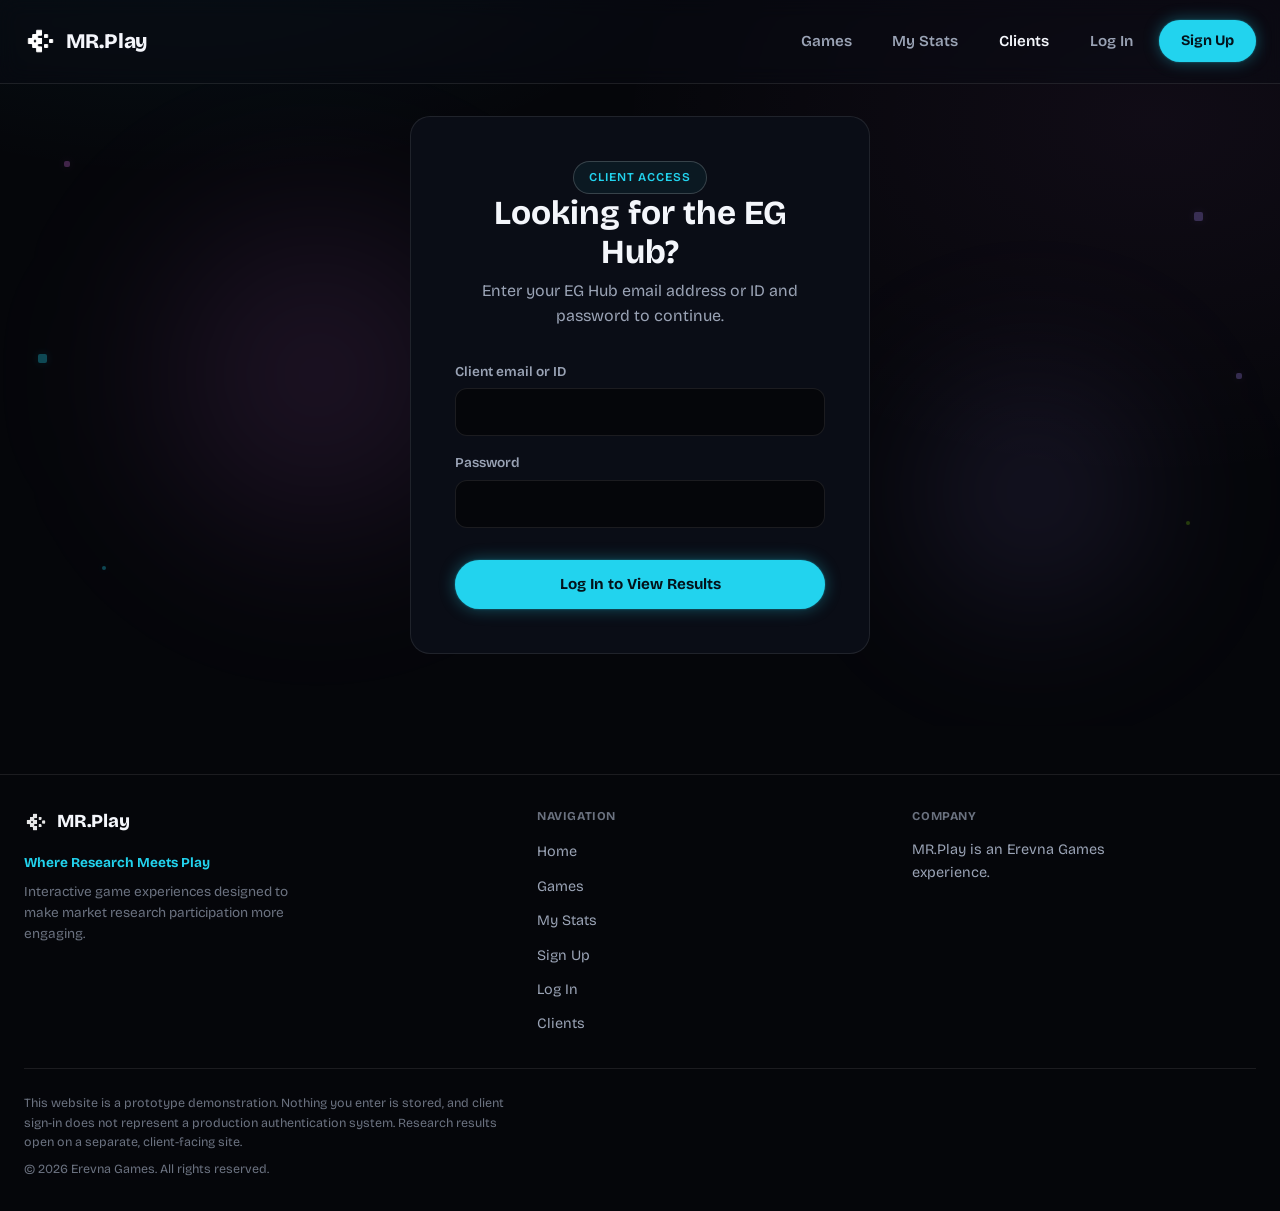
==== commit 7cc3d74e: "Revert logo to original Erevna glyph mark and rename My Results to My Stats - Restore assets/icon.pn" ====
--- a/client-login.html
+++ b/client-login.html
@@ -29,7 +29,7 @@
       </a>
       <div class="nav-actions">
         <a href="games.html" class="nav-link">Games</a>
-        <a href="results.html" class="nav-link">My Results</a>
+        <a href="my-stats.html" class="nav-link">My Stats</a>
         <a href="client-login.html" class="nav-link is-active" aria-current="page">Clients</a>
         <span class="nav-auth-links">
           <a href="login.html" class="nav-link">Log In</a>
@@ -109,7 +109,7 @@
         <ul class="footer-links">
           <li><a href="index.html">Home</a></li>
           <li><a href="games.html">Games</a></li>
-          <li><a href="results.html">My Results</a></li>
+          <li><a href="my-stats.html">My Stats</a></li>
           <li><a href="signup.html">Sign Up</a></li>
           <li><a href="login.html">Log In</a></li>
           <li><a href="client-login.html">Clients</a></li>
